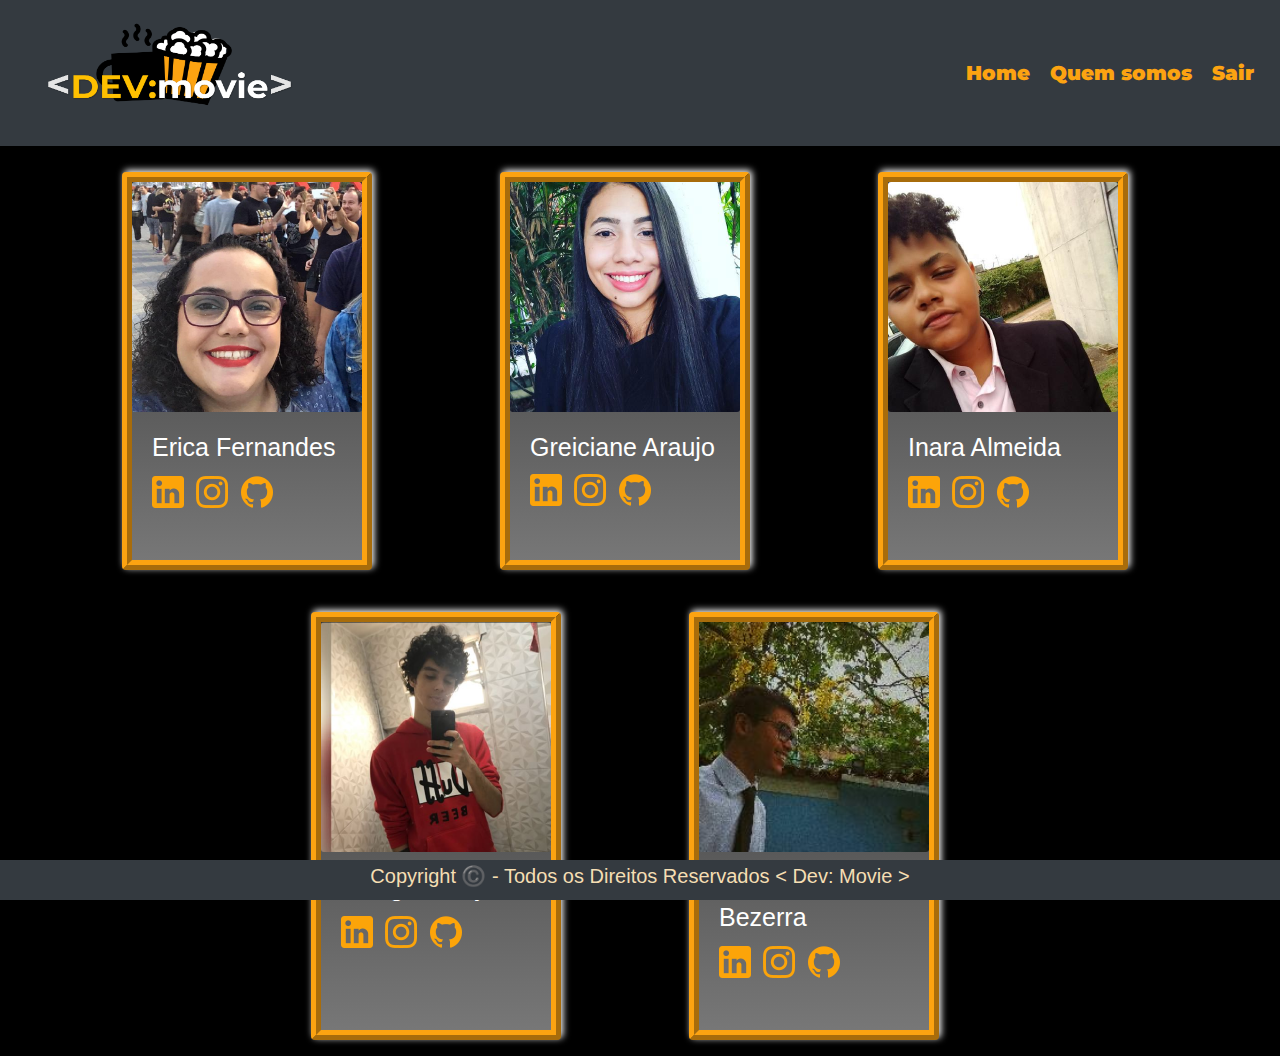
==== html/index_contatos.html @ 672b8ee3 "versao final devmovie" ====
<!DOCTYPE html>
<html lang="pt-br">
<head>
    <title>Contatos</title>
    <!-- Required meta tags -->
    <meta charset="utf-8">
    <meta name="viewport" content="width=device-width, initial-scale=1, shrink-to-fit=no">
    
    <!-- Bootstrap CSS -->
    <link rel="stylesheet" href="../css/reset.css">
    <link rel="stylesheet" href="https://stackpath.bootstrapcdn.com/bootstrap/4.3.1/css/bootstrap.min.css" integrity="sha384-ggOyR0iXCbMQv3Xipma34MD+dH/1fQ784/j6cY/iJTQUOhcWr7x9JvoRxT2MZw1T" crossorigin="anonymous">
    <link rel="stylesheet" href="../css/quem_somos.css">

</head>
<body>
  <!-- Header -->
  <header>
        
    <!-- NavBar -->
    <nav class="navbar navbar-expand-lg navbar-dark bg-dark ">
        <a class="navbar-brand" href="../html/principal.html">
            <img src="../icons/logo2.png" width="300" height="120" class="d-inline-block align-top ml-1" alt="" loading="lazy">
            
          </a>
        
        <button class="navbar-toggler" type="button" data-toggle="collapse" data-target="#navbarTogglerDemo01" aria-controls="navbarTogglerDemo01" aria-expanded="false" aria-label="Toggle navigation">
            <span class="navbar-toggler-icon"></span>
        </button>
        
        <div class="collapse navbar-collapse justify-content-end " id="navbarTogglerDemo01">
            
            <ul class="navbar-nav   botao-input ">
                
                <li class="nav-item active  ">
                    <a class="" id="btnHome" href="../html/principal.html">Home<span class="sr-only">(current)</span></a>
                </li>
                <li class="nav-item">
                    <a class="" href="index_contatos.html">Quem somos</a>
                </li>
                <li class="nav-item">
                    <a class="" href="../html/login.html">Sair</a>
                </li>

            </ul>      
            
        </div>
    </nav>
    
    
    
</header>



  <main class="row justify-content-center main-contatos w-100">

  <!-- Cards de contato -->

    <!-- Erica -->
      <section class="card mb-3 card-size" style="max-width: 250px;">
        <div class="row no-gutters">
            <div class="col-md-12">
              <img src="../icons/imagens_quem_somos/img_contatos/perfil_Erica.jpeg" class="card-img" alt="Foto de rosto da Erica">
            </div>
            <div class="col-md-12">
              <article class="card-body d-flex flex-column mb-3 ">
                  <h2 class="card-title card-container">Erica Fernandes</h2>
                  <ul class="list-inline">

                    <li class="list-inline-item">
                      <a href="https://www.linkedin.com/in/erica-fernandes91/" class="card-text h3 alert-link card-link">
                        <img src="../icons/imagens_quem_somos/icones/linkedin-logo.png" alt="logo linkedin">
                      </a>
                    </li>

                    <li class="list-inline-item">
                      <a href="https://www.instagram.com/efernandes16" class="card-text h3 alert-link card-link">
                        <img src="../icons/imagens_quem_somos/icones/instagram.png" alt="logo instagram">
                      </a>
                    </li>

                    <li class="list-inline-item">
                      <a href="https://github.com/efernandes16" class="card-text alert-link h3 card-link">
                        <img src="../icons/imagens_quem_somos/icones/github.png" alt="logo github">
                      </a>
                    </li>

                  </ul>
              </article>
            </div>
        </div>
      </section>

    <!-- Greici -->
      <section class="card mb-3 card-size" style="max-width: 250px;">
        <div class="row no-gutters">
            <div class="col-md-12">                
              <img src="../icons/imagens_quem_somos/img_contatos/perfil_Greici.jpeg" class="card-img" alt="Foto de rosto da Greici">            
            </div>
            <div class="col-md-12">
              <article class="card-body d-flex flex-column mb-3 ">
                  <h2 class="card-title card-container">Greiciane Araujo</h2>
                  <ul class='list-inline'>

                    <li class="list-inline-item">
                      <a href="https://www.linkedin.com/in/greiciane-araujo-3313431b9/" >
                        <img src="../icons/imagens_quem_somos/icones/linkedin-logo.png" alt="logo linkedin">
                      </a>
                    </li>

                    <li class="list-inline-item text-center">
                      <a href="https://www.instagram.com/greiciane_assis/">
                        <img src="../icons/imagens_quem_somos/icones/instagram.png" alt="logo instagram"> 
                      </a>
                    </li>

                    <li class="list-inline-item">
                      <a href="https://github.com/Greiciane93x">
                        <img src="../icons/imagens_quem_somos/icones/github.png" alt="logo github">
                      </a>
                    </li>                 
                  </ul>
                </article>            
            </div>
          </div>
      </section>

    <!-- Inara -->
      <section class="card mb-3 card-size" style="max-width: 250px;">
        <div class="row no-gutters">            
            <div class="col-md-12">
              <img src="../icons/imagens_quem_somos/img_contatos/perfil_Inara.jpeg" class="card-img" alt="Foto de rosto da Inara">
            </div>
            <div class="col-md-12">
                <article class="card-body d-flex flex-column mb-3 ">
                    <h2 class="card-title card-container">Inara Almeida</h2>
                    <ul class="list-inline">

                      <li class="list-inline-item">
                        <a href="https://www.linkedin.com/in/inaralmeida/" class="card-text alert-link h3 card-link">
                          <img src="../icons/imagens_quem_somos/icones/linkedin-logo.png" alt="logo linkedin">
                        </a>
                      </li>
                      <li class="list-inline-item">
                        <a href="https://www.instagram.com/ir.almds/" class="card-text alert-link h3 card-link">
                          <img src="../icons/imagens_quem_somos/icones/instagram.png" alt="logo instagram">
                        </a>
                      </li>

                      <li class="list-inline-item">
                        <a href="https://github.com/Inaralmeida" class="card-text alert-link h3 card-link">
                          <img src="../icons/imagens_quem_somos/icones/github.png" alt="logo github">
                        </a>
                      </li>

                    </ul>
                </article>
              </div>
          </div>
      </section>

        
  <!-- Thiago -->
    <section class="card mb-3 card-size" style="max-width: 250px;">          
      <div class="row no-gutters">
          <div class="col-md-12">
              <img src="../icons/imagens_quem_somos/img_contatos/perfil_Thiago.jpeg" class="card-img" alt="Foto de rosto do Thiago">
          </div>
          <div class="col-md-12">
              <article class="card-body d-flex flex-column mb-3 ">
                  <h2 class="card-title card-container">Thiago Araujo</h2>
                  <ul class="list-inline">

                    <li class="list-inline-item">
                      <a href="https://www.linkedin.com/in/thiago-araujo-23761115a/" class="card-text alert-link h3 card-link">
                        <img src="../icons/imagens_quem_somos/icones/linkedin-logo.png" alt="logo linkedin">
                      </a>
                    </li>

                    <li class="list-inline-item">
                      <a href="https://www.instagram.com/thiaguio/" class="card-text alert-link h3 card-link">
                        <img src="../icons/imagens_quem_somos/icones/instagram.png" alt="logo instagram">
                      </a>
                    </li>

                    <li class="list-inline-item">
                      <a href="https://github.com/thiago-tga" class="card-text alert-link h3 card-link">
                        <img src="../icons/imagens_quem_somos/icones/github.png" alt="logo github">
                      </a>
                    </li>

                  </ul>
              </article>
          </div>
        </div>
    </section>

  <!-- Weverton -->
    <section class="card mb-3 card-size" style="max-width: 250px;">
      <div class="row no-gutters">
         <div class="col-md-12">
           <img src="../icons/imagens_quem_somos/img_contatos/perfil_Wewerton.jpeg" class="card-img" alt="Foto de rosto do Weverton">
         </div>
         <div class="col-md-12">
             <article class="card-body d-flex flex-column mb-3 ">
               <h2 class="card-title card-container">Weverton Bezerra</h2>
               <ul class="list-inline">

                <li class="list-inline-item">
                  <a href="https://www.linkedin.com/in/weverton-bezerra-da-costa-061ab11a4/" class="card-text alert-link h3 card-link">
                    <img src="../icons/imagens_quem_somos/icones/linkedin-logo.png" alt="logo linkedin">
                  </a>
                </li>

                <li class="list-inline-item">
                  <a href="https://www.instagram.com/razyoficial/" class="card-text alert-link h3 card-link">
                    <img src="../icons/imagens_quem_somos/icones/instagram.png" alt="logo instagram">
                  </a>
                </li>
                <li class="list-inline-item">
                  <a href="https://github.com/wevertonbezzera013" class="card-text alert-link h3 card-link">
                    <img src="../icons/imagens_quem_somos/icones/github.png" alt="logo github">
                  </a>
                </li>

               </ul>
             </article>
         </div>
      </div>
    </section>
  </main>

  <footer class="fixed-bottom">
    <p class="text-center">Copyright ©️ - Todos os Direitos Reservados < Dev: Movie ></p>
  </footer>

</body>
</html>
---- css/quem_somos.css ----
@import url('https://fonts.googleapis.com/css2?family=Montserrat:ital,wght@0,100;1,500;1,900&display=swap');

body{
    background: black;
}

/* HEADER */
.botao-input a{
    text-align: center;
    display: inline-block;
    color: #fca311;
    background: rgba(0, 0, 0, 0);
    height:50px;
    line-height: 50px;
    text-decoration: none;
    margin: 0 10px;
    font-size: 20px;
    font-family: 'Montserrat', sans-serif;
    font-weight: 900;

    
}
.botao-input a:hover, .botao-input a:active{
    color: #1185B1;
}

.btn-stilo a{
    border-radius: 7px;
    text-align: center;
    
    border: 1px solid #000;
    color: #fca311;
    margin: 5px;
    background: #000;
}


.btn-stilo a:hover, .btn-stilo a:active{
    color: black;
    border: 1px solid #fca311;
    background: #fca311;
}


.botao-form button{
    width: 20%;
    margin-left: -5px;
}

.icon-nav{
    width: 100%;
}

/* MAIN */


.card-size {
    margin: 2% 5%;
    padding: 0px 0px;
    background-image: linear-gradient(#333, #777);
    box-shadow: 2px -2px 7px white;
    border: 10px ridge #fca311;
    

}

.card-body {
    margin: 0px 0px 0px;
}

.card-title {
    color: #ffffff;
    font-size: 25px;
}


.card-link {
    text-decoration: none;
    color: #000000;
    margin: 0px 0px 0px 0px;
    width: 318.66px;
}

.card-link:hover {
    color: #fca311;
}

.card-img{
    width: 100%;
}

footer{
    width: 100%;
    height: 40px;
    line-height: 32px;
    font-size:20px;
    background: #343A40;
    color: wheat;
}
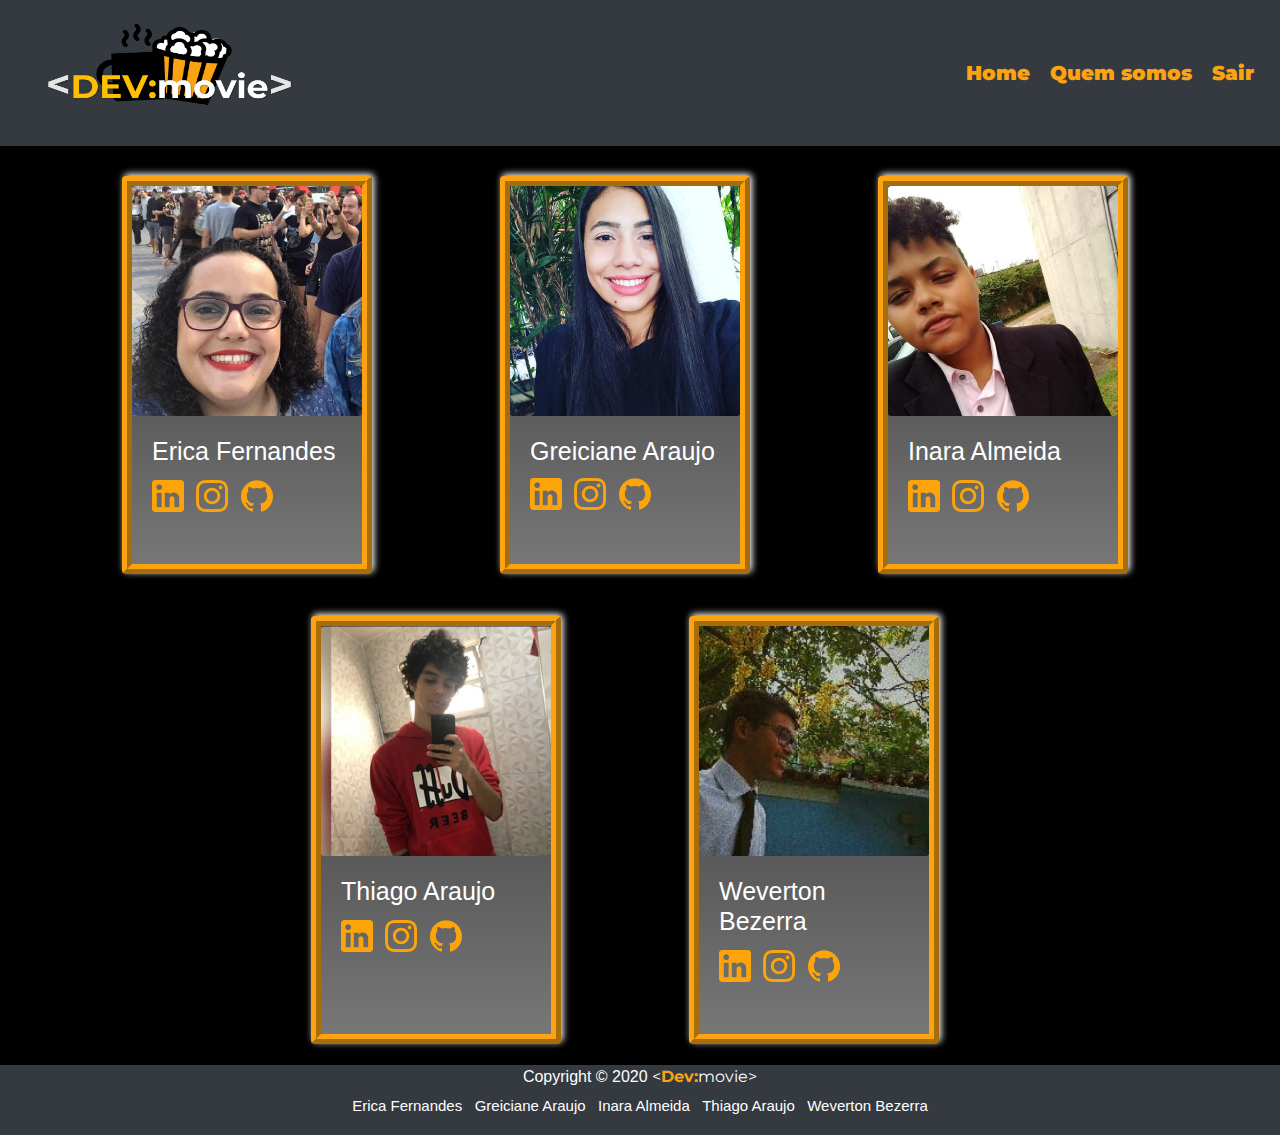
==== commit 30a5120d: "Proejto Finalizado" ====
--- a/html/index_contatos.html
+++ b/html/index_contatos.html
@@ -17,7 +17,7 @@
   <header>
         
     <!-- NavBar -->
-    <nav class="navbar navbar-expand-lg navbar-dark bg-dark ">
+    <nav class="navbar navbar-expand-lg navbar-dark bg-dark fixed-top">
         <a class="navbar-brand" href="../html/principal.html">
             <img src="../icons/logo2.png" width="300" height="120" class="d-inline-block align-top ml-1" alt="" loading="lazy">
             
@@ -230,8 +230,15 @@
     </section>
   </main>
 
-  <footer class="fixed-bottom">
-    <p class="text-center">Copyright ©️ - Todos os Direitos Reservados < Dev: Movie ></p>
+  <footer class="linkFooter">
+    <p class="text-center">Copyright &copy; 2020 <a href="index_contatos.html" ">&lt;<span class="amarelo">Dev:</span>movie&gt;</a></p>
+    <ul class="list-inline nomesFooter">
+      <li class="list-inline-item nomefooter">Erica Fernandes</li>
+      <li class="list-inline-item nomefooter">Greiciane Araujo</li>
+      <li class="list-inline-item nomefooter">Inara Almeida</li>
+      <li class="list-inline-item nomefooter">Thiago Araujo</li>
+      <li class="list-inline-item nomefooter">Weverton Bezerra</li>
+    </ul>
   </footer>
 
 </body>
--- a/css/quem_somos.css
+++ b/css/quem_somos.css
@@ -52,7 +52,9 @@
 }
 
 /* MAIN */
-
+main{
+    margin-top: 150px;
+}
 
 .card-size {
     margin: 2% 5%;
@@ -91,9 +93,47 @@
 
 footer{
     width: 100%;
-    height: 40px;
-    line-height: 32px;
-    font-size:20px;
+    height: 70px;
+    font-size: 16px;
     background: #343A40;
-    color: wheat;
-}+    color: #fff;
+    
+}
+
+footer p{
+    margin: 5px;
+}
+
+
+.linkFooter a{
+    text-decoration: none;
+    color: #fff;
+    font-family: 'Montserrat', sans-serif;
+
+
+}
+
+.linkFooter a:hover{
+    color: #fca311;
+    text-decoration: none;
+
+
+}
+
+.linkFooter a span{
+    color: #fca311;
+    font-weight: bold;
+
+}
+
+.linkFooter a span:hover{
+    color: #fff;
+}
+
+.nomesFooter{
+    text-align: center;
+    margin-top:1px;
+}
+.nomefooter{
+    font-size: 15px;
+}
